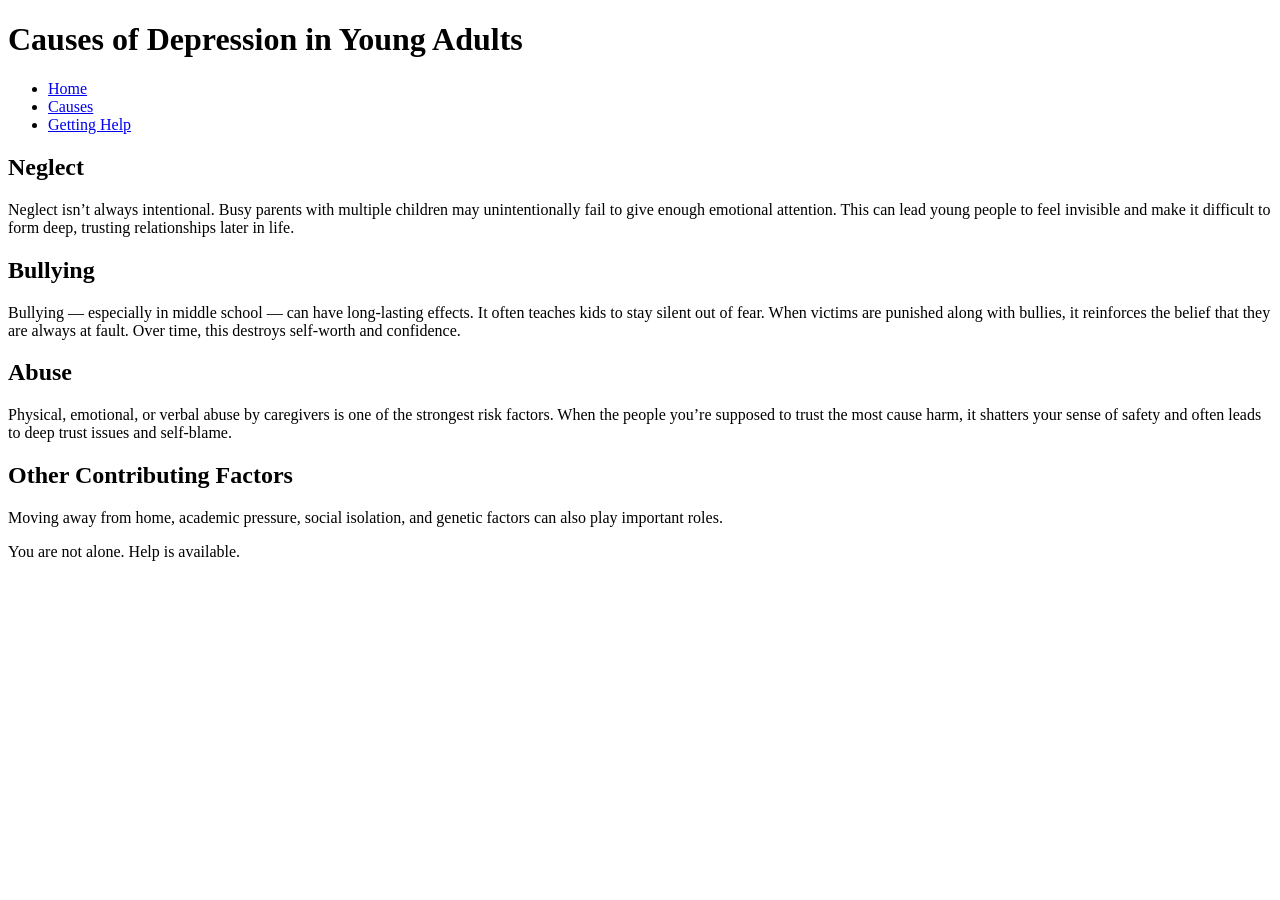
==== causes.html @ 5e31ba3b "done causes" ====
<!DOCTYPE html>
<html lang="en">
<head>
    <meta charset="UTF-8">
    <meta name="viewport" content="width=device-width, initial-scale=1.0">
    <title>Causes • Depression in Young Adults</title>
    <link rel="stylesheet" href="styles.css">
</head>
<body>

    <header>
        <h1>Causes of Depression in Young Adults</h1>
    </header>

    <nav>
        <ul>
            <li><a href="index.html">Home</a></li>
            <li><a href="causes.html">Causes</a></li>
            <li><a href="help.html">Getting Help</a></li>
        </ul>
    </nav>

    <main>
        <section>
            <h2>Neglect</h2>
            <p>Neglect isn’t always intentional. Busy parents with multiple children may unintentionally fail to give enough emotional attention. This can lead young people to feel invisible and make it difficult to form deep, trusting relationships later in life.</p>
        </section>

        <section>
            <h2>Bullying</h2>
            <p>Bullying — especially in middle school — can have long-lasting effects. It often teaches kids to stay silent out of fear. When victims are punished along with bullies, it reinforces the belief that they are always at fault. Over time, this destroys self-worth and confidence.</p>
        </section>

        <section>
            <h2>Abuse</h2>
            <p>Physical, emotional, or verbal abuse by caregivers is one of the strongest risk factors. When the people you’re supposed to trust the most cause harm, it shatters your sense of safety and often leads to deep trust issues and self-blame.</p>
        </section>

        <section>
            <h2>Other Contributing Factors</h2>
            <p>Moving away from home, academic pressure, social isolation, and genetic factors can also play important roles.</p>
        </section>
    </main>

    <footer>
        <p>You are not alone. Help is available.</p>
    </footer>

</body>
</html>
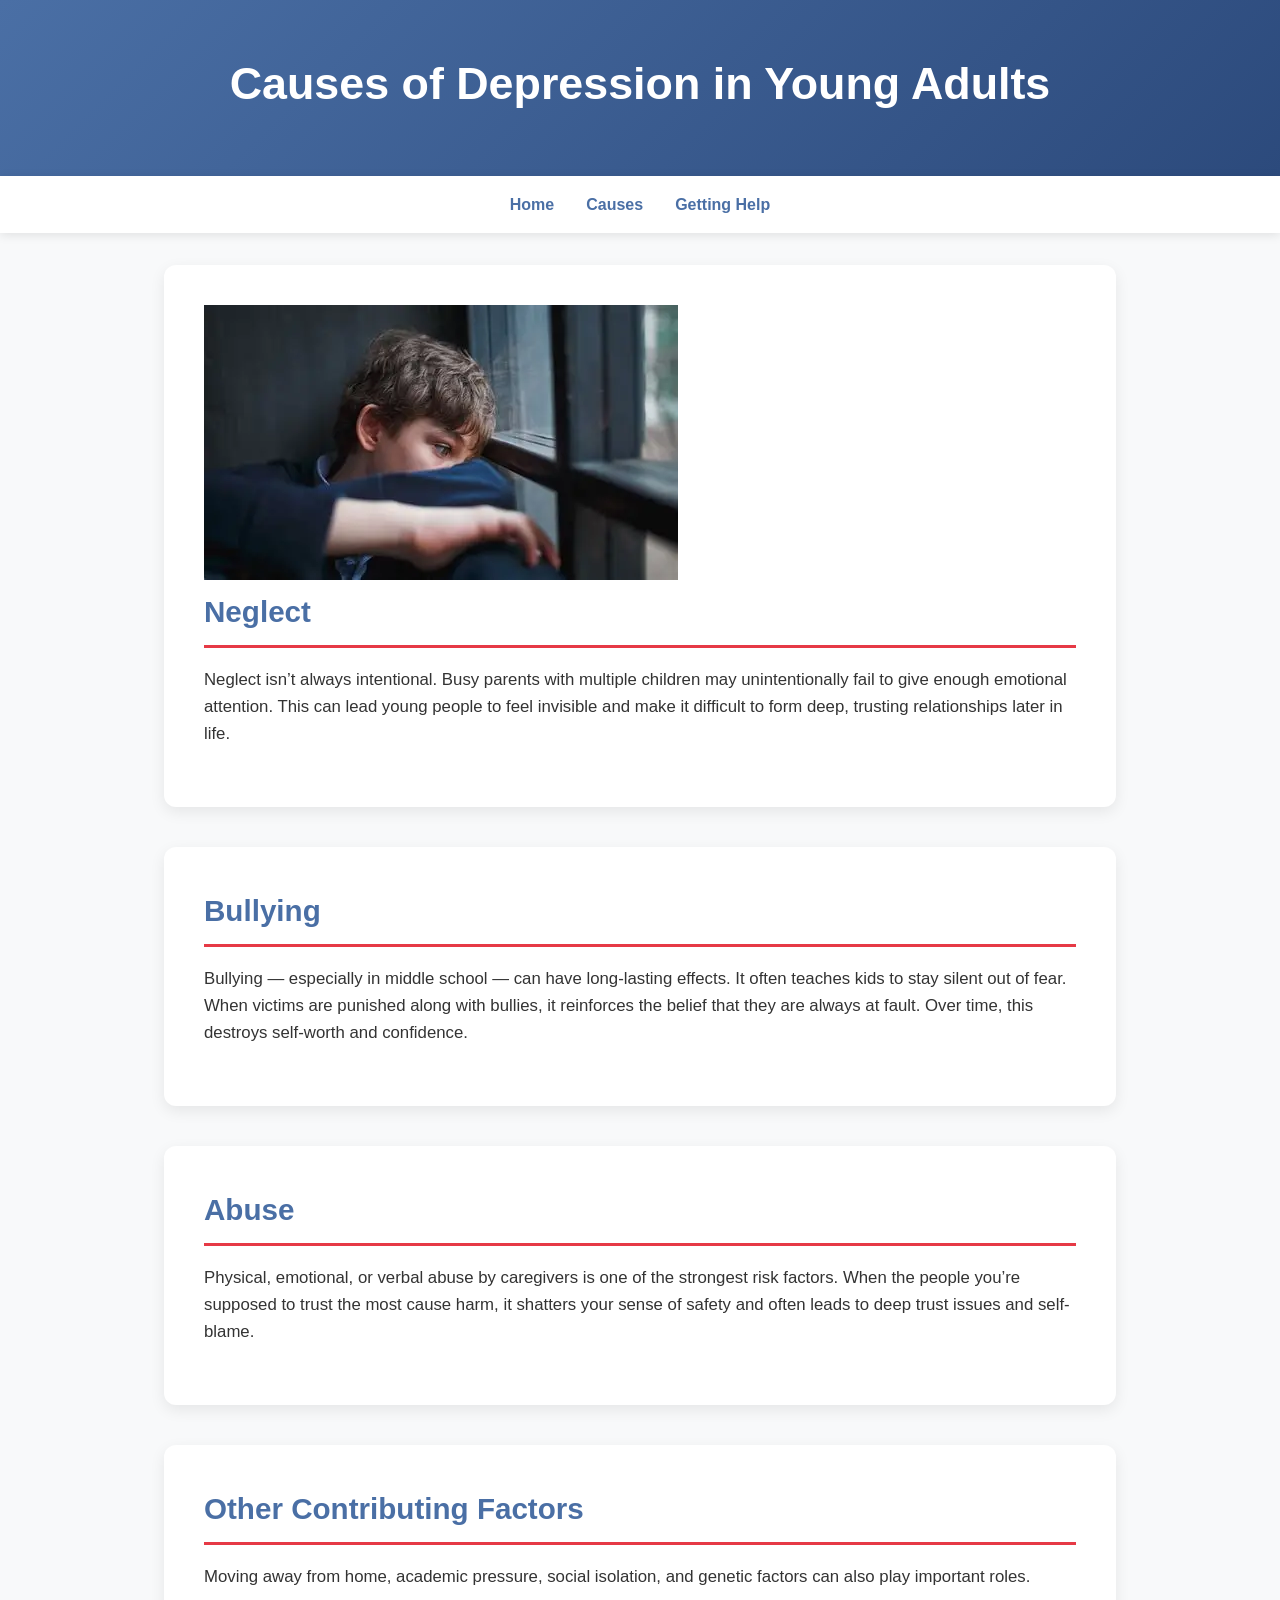
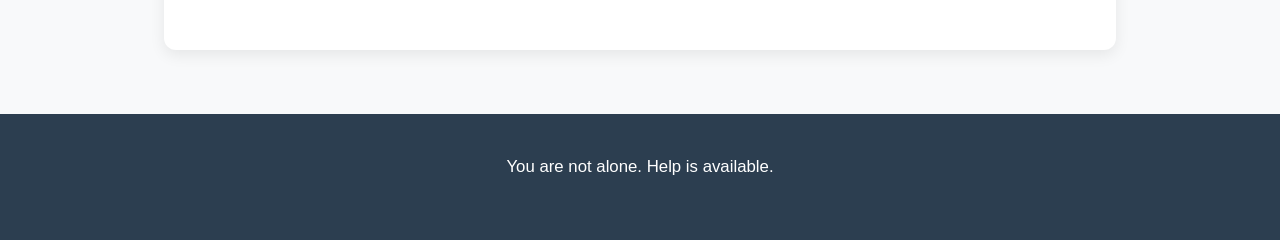
==== commit 2ac87845: "third" ====
--- a/causes.html
+++ b/causes.html
@@ -22,6 +22,7 @@
 
     <main>
         <section>
+            <img src="img/dep2.png" alt="dep2">
             <h2>Neglect</h2>
             <p>Neglect isn’t always intentional. Busy parents with multiple children may unintentionally fail to give enough emotional attention. This can lead young people to feel invisible and make it difficult to form deep, trusting relationships later in life.</p>
         </section>
--- a/styles.css
+++ b/styles.css
@@ -0,0 +1,142 @@
+/* styles.css */
+:root {
+    --primary: #4a6fa5;
+    --accent: #e63946;
+    --dark: #2c3e50;
+    --light: #f8f9fa;
+}
+
+* {
+    margin: 0;
+    padding: 0;
+    box-sizing: border-box;
+}
+
+body {
+    font-family: 'Segoe UI', Tahoma, Geneva, Verdana, sans-serif;
+    line-height: 1.6;
+    color: #333;
+    background-color: var(--light);
+}
+
+header {
+    background: linear-gradient(135deg, var(--primary), #2c4a7c);
+    color: white;
+    text-align: center;
+    padding: 3rem 1rem;
+}
+
+header h1 {
+    font-size: 2.8rem;
+    margin-bottom: 0.5rem;
+}
+
+header p {
+    font-size: 1.3rem;
+    opacity: 0.9;
+}
+
+nav {
+    background: #fff;
+    box-shadow: 0 2px 10px rgba(0,0,0,0.1);
+    position: sticky;
+    top: 0;
+    z-index: 100;
+}
+
+nav ul {
+    display: flex;
+    justify-content: center;
+    list-style: none;
+    padding: 1rem 0;
+    gap: 2rem;
+}
+
+nav ul li a {
+    text-decoration: none;
+    color: var(--primary);
+    font-weight: 600;
+    transition: color 0.3s ease;
+}
+
+nav ul li a:hover {
+    color: var(--accent);
+}
+
+main {
+    max-width: 1000px;
+    margin: 2rem auto;
+    padding: 0 1.5rem;
+}
+
+section {
+    background: white;
+    margin-bottom: 2.5rem;
+    padding: 2.5rem;
+    border-radius: 12px;
+    box-shadow: 0 5px 15px rgba(0,0,0,0.08);
+}
+
+h2 {
+    color: var(--primary);
+    margin-bottom: 1.2rem;
+    border-bottom: 3px solid var(--accent);
+    padding-bottom: 0.6rem;
+    font-size: 1.85rem;
+}
+
+p {
+    margin-bottom: 1.2rem;
+    font-size: 1.05rem;
+}
+
+.highlight {
+    background-color: #fff3e0;
+    padding: 1.8rem;
+    border-left: 6px solid var(--accent);
+    margin: 1.5rem 0;
+    border-radius: 0 8px 8px 0;
+}
+
+.links {
+    margin-top: 2.5rem;
+    text-align: center;
+}
+
+.links a {
+    display: inline-block;
+    margin: 0 1rem;
+    padding: 0.9rem 2rem;
+    background: var(--primary);
+    color: white;
+    text-decoration: none;
+    border-radius: 8px;
+    font-weight: 600;
+    transition: all 0.3s ease;
+}
+
+.links a:hover {
+    background: var(--accent);
+    transform: translateY(-4px);
+    box-shadow: 0 8px 15px rgba(230, 57, 70, 0.3);
+}
+
+footer {
+    background: var(--dark);
+    color: white;
+    text-align: center;
+    padding: 2.5rem 1rem;
+    margin-top: 4rem;
+}
+
+/* Responsive Design */
+@media (max-width: 768px) {
+    header h1 {
+        font-size: 2.2rem;
+    }
+    nav ul {
+        flex-direction: column;
+        gap: 1rem;
+        text-align: center;
+    }
+}
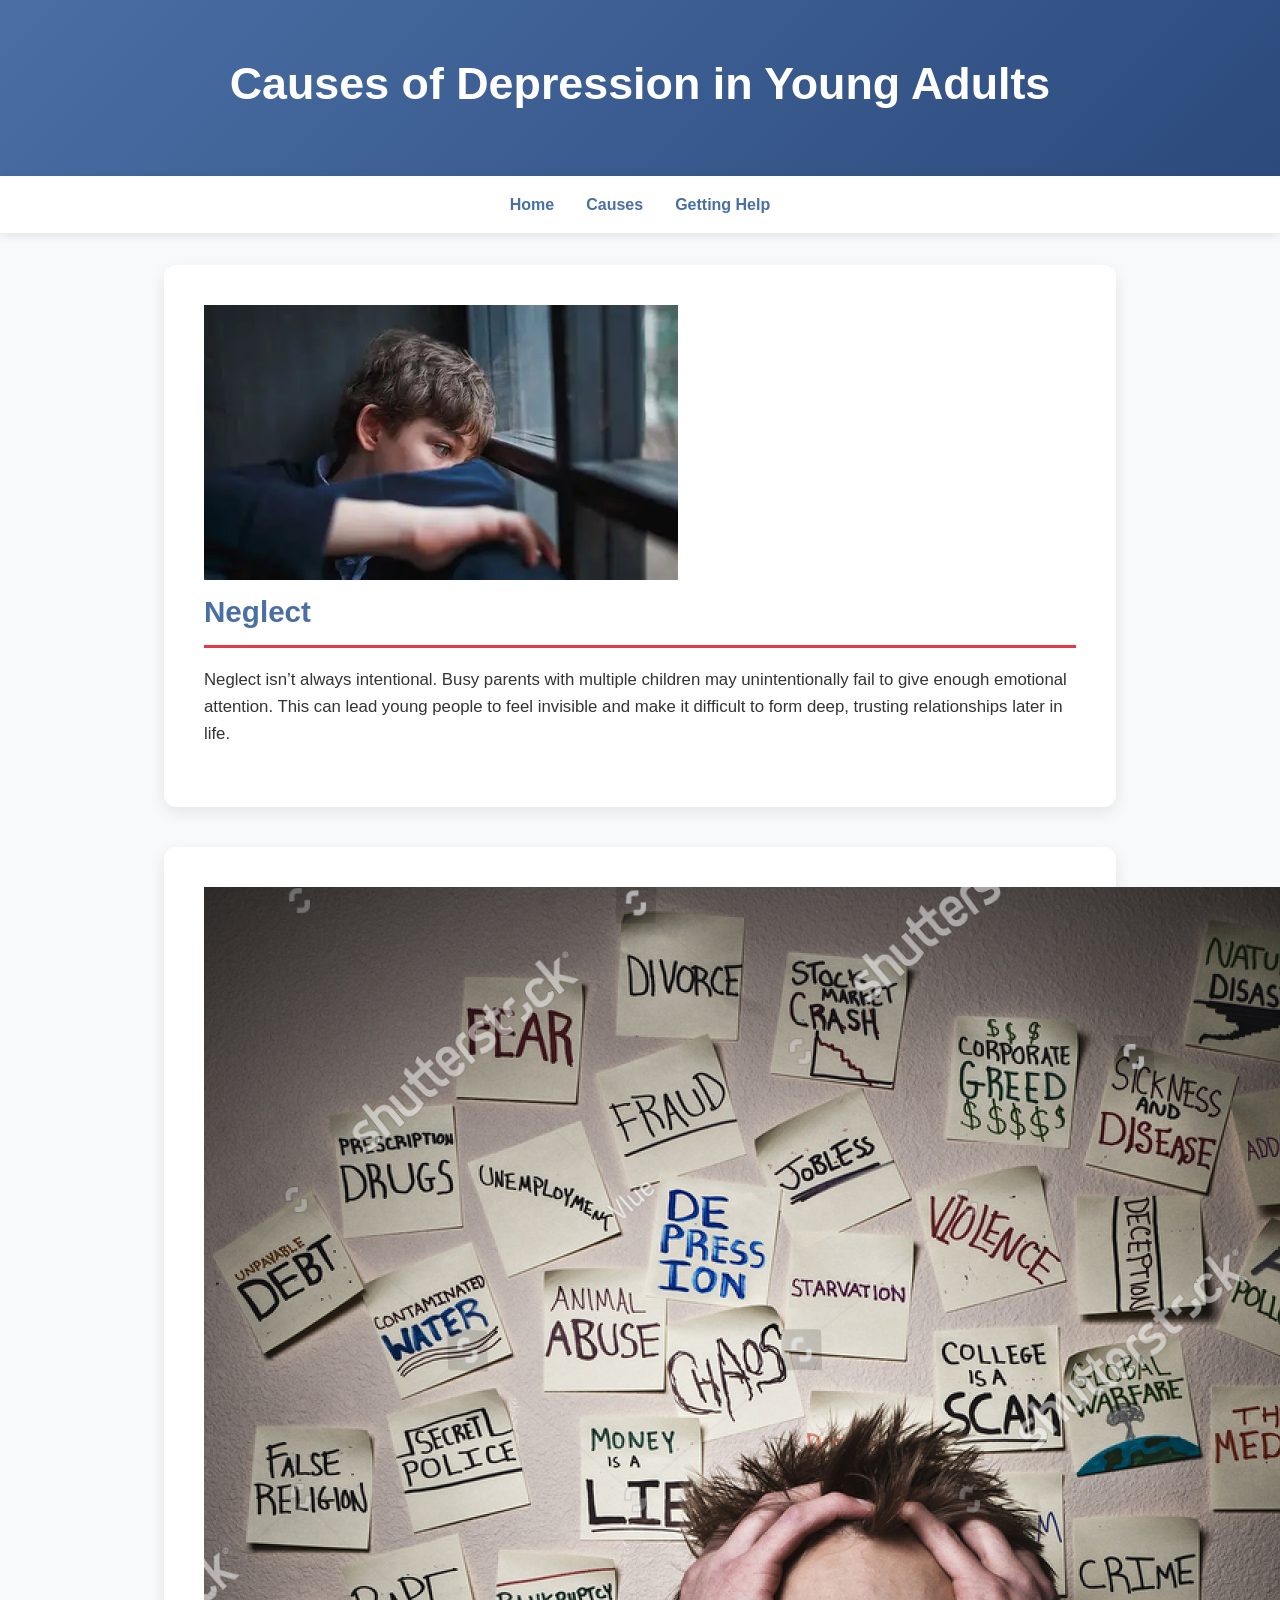
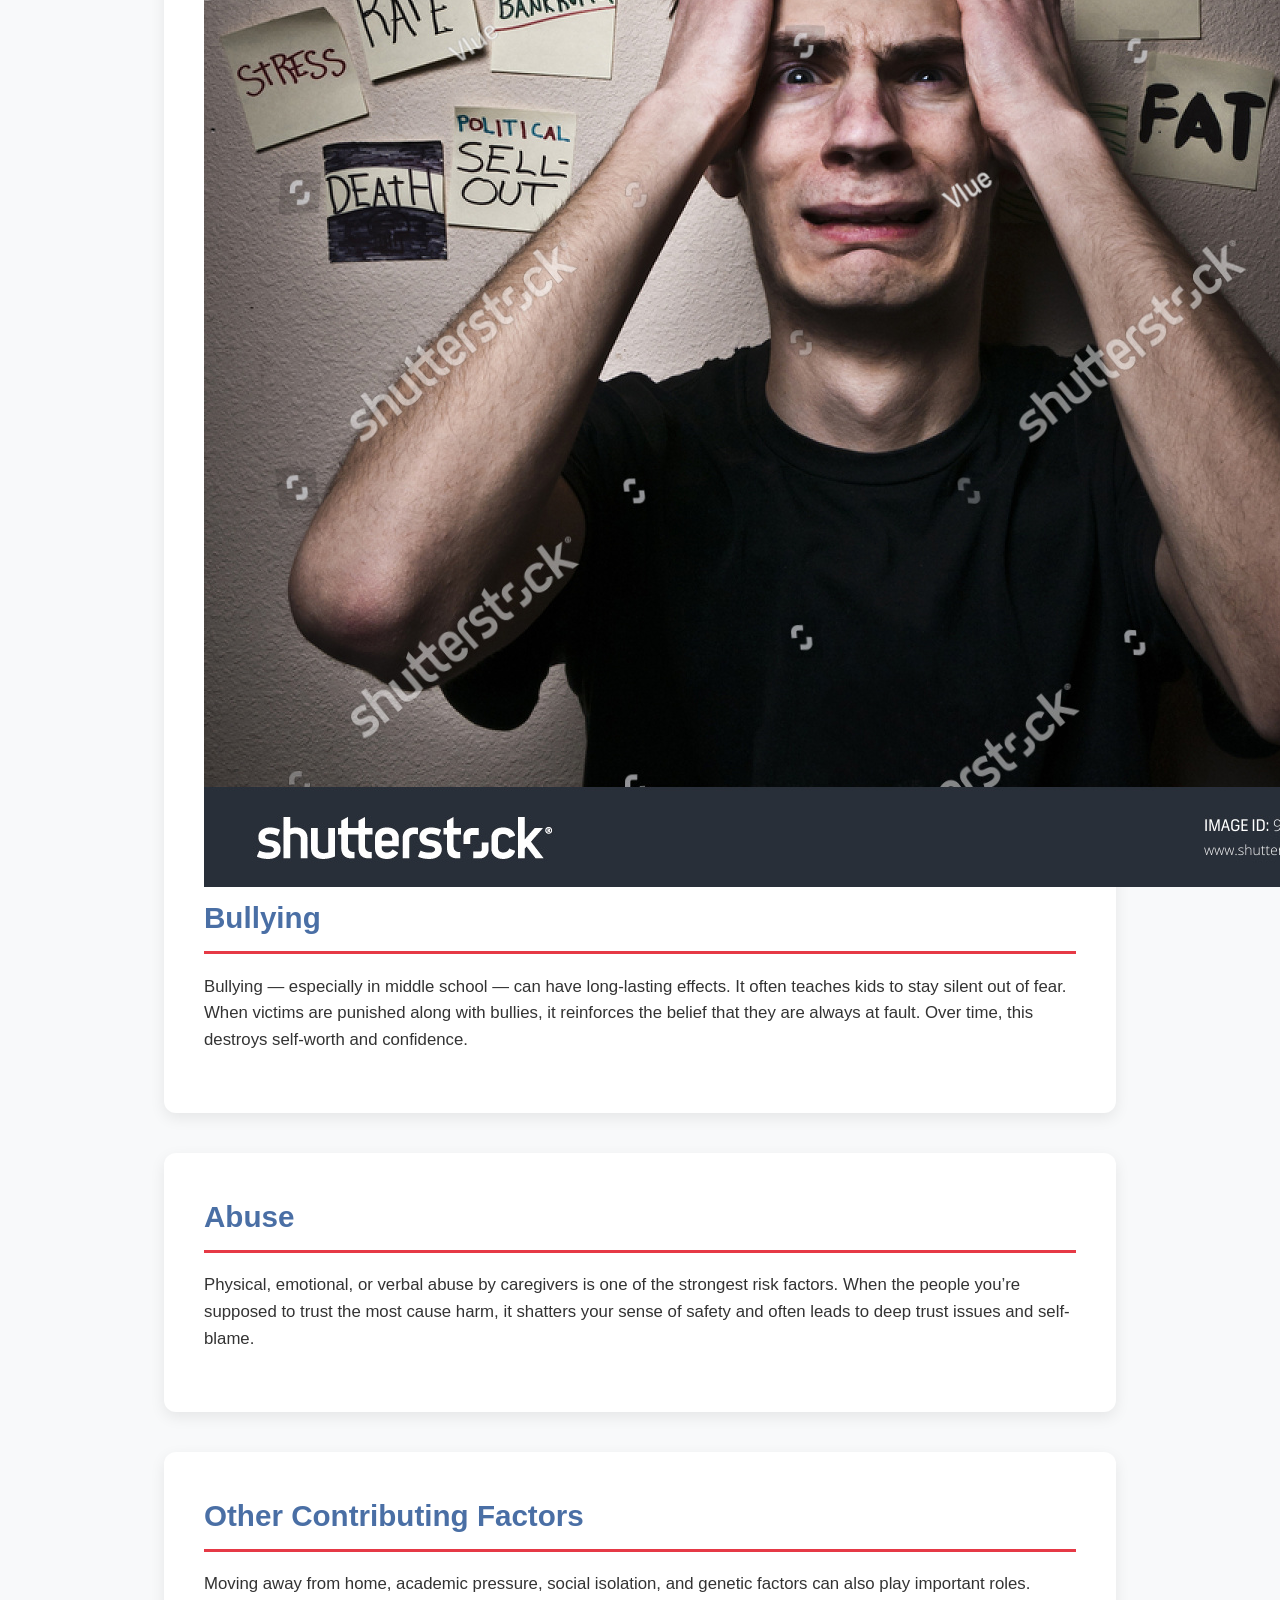
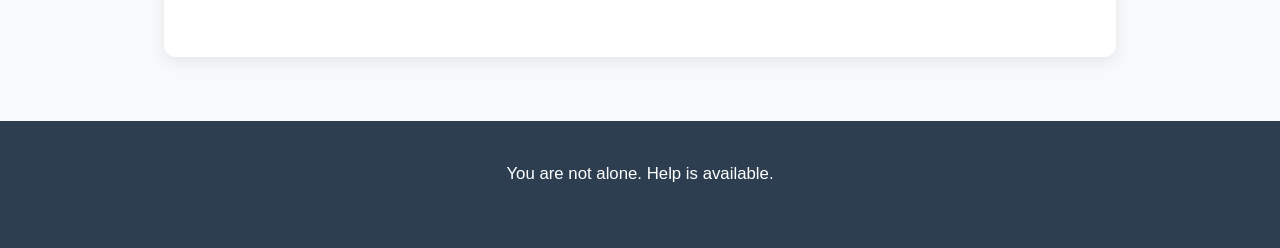
==== commit 80531df2: "done" ====
--- a/causes.html
+++ b/causes.html
@@ -28,6 +28,7 @@
         </section>
 
         <section>
+            <img src="img/dep4.jpg" alt="dep4">
             <h2>Bullying</h2>
             <p>Bullying — especially in middle school — can have long-lasting effects. It often teaches kids to stay silent out of fear. When victims are punished along with bullies, it reinforces the belief that they are always at fault. Over time, this destroys self-worth and confidence.</p>
         </section>
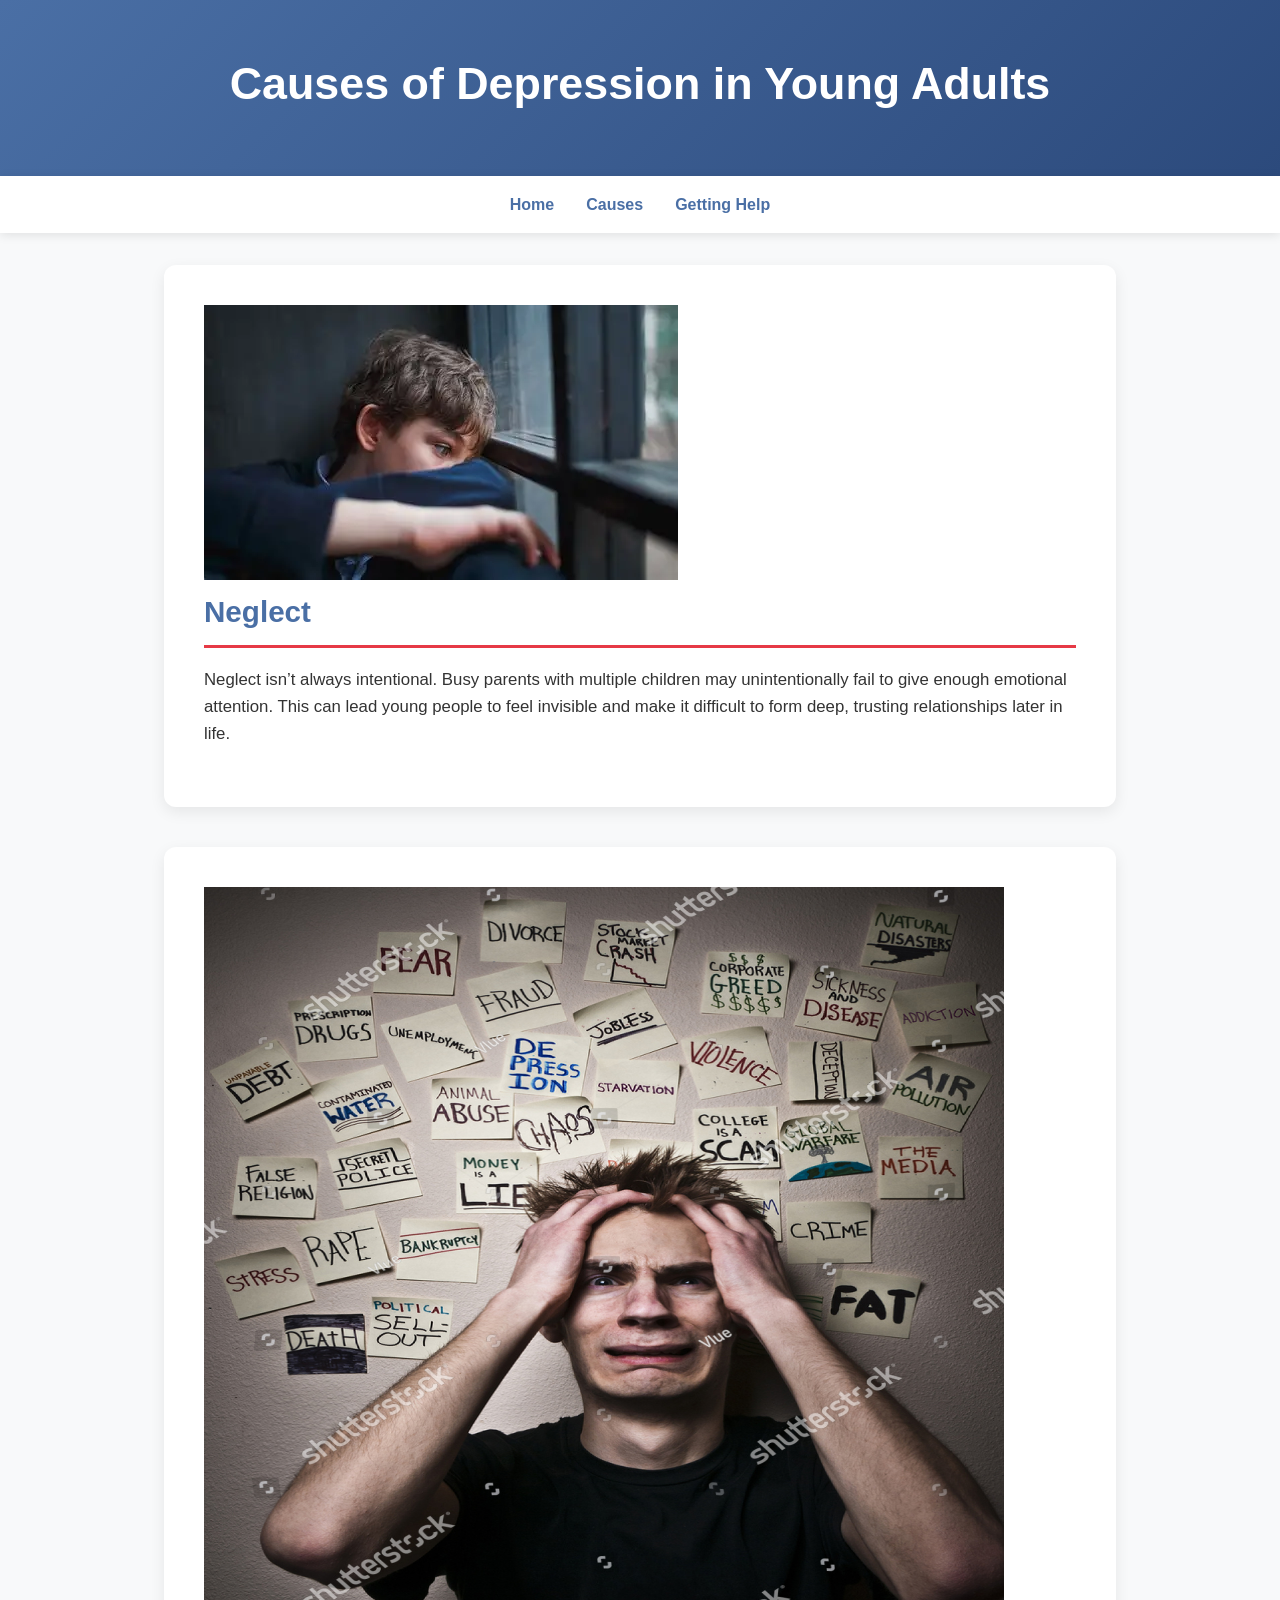
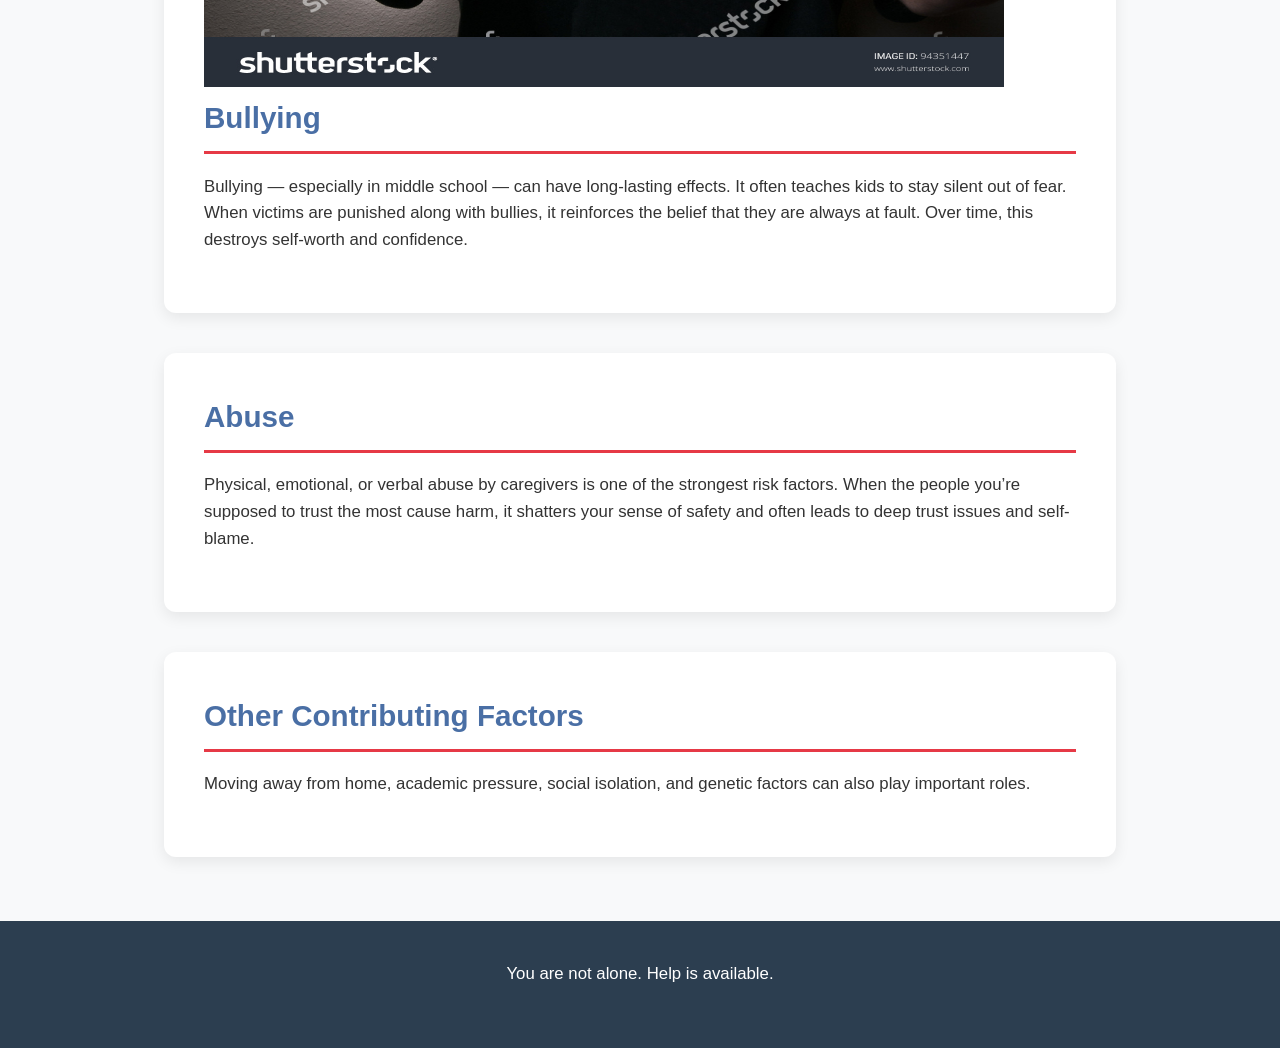
==== commit 133f7184: "final img" ====
--- a/causes.html
+++ b/causes.html
@@ -28,7 +28,7 @@
         </section>
 
         <section>
-            <img src="img/dep4.jpg" alt="dep4">
+            <img src="img/dep4.jpg" alt="dep4" height="800" width="800">
             <h2>Bullying</h2>
             <p>Bullying — especially in middle school — can have long-lasting effects. It often teaches kids to stay silent out of fear. When victims are punished along with bullies, it reinforces the belief that they are always at fault. Over time, this destroys self-worth and confidence.</p>
         </section>
